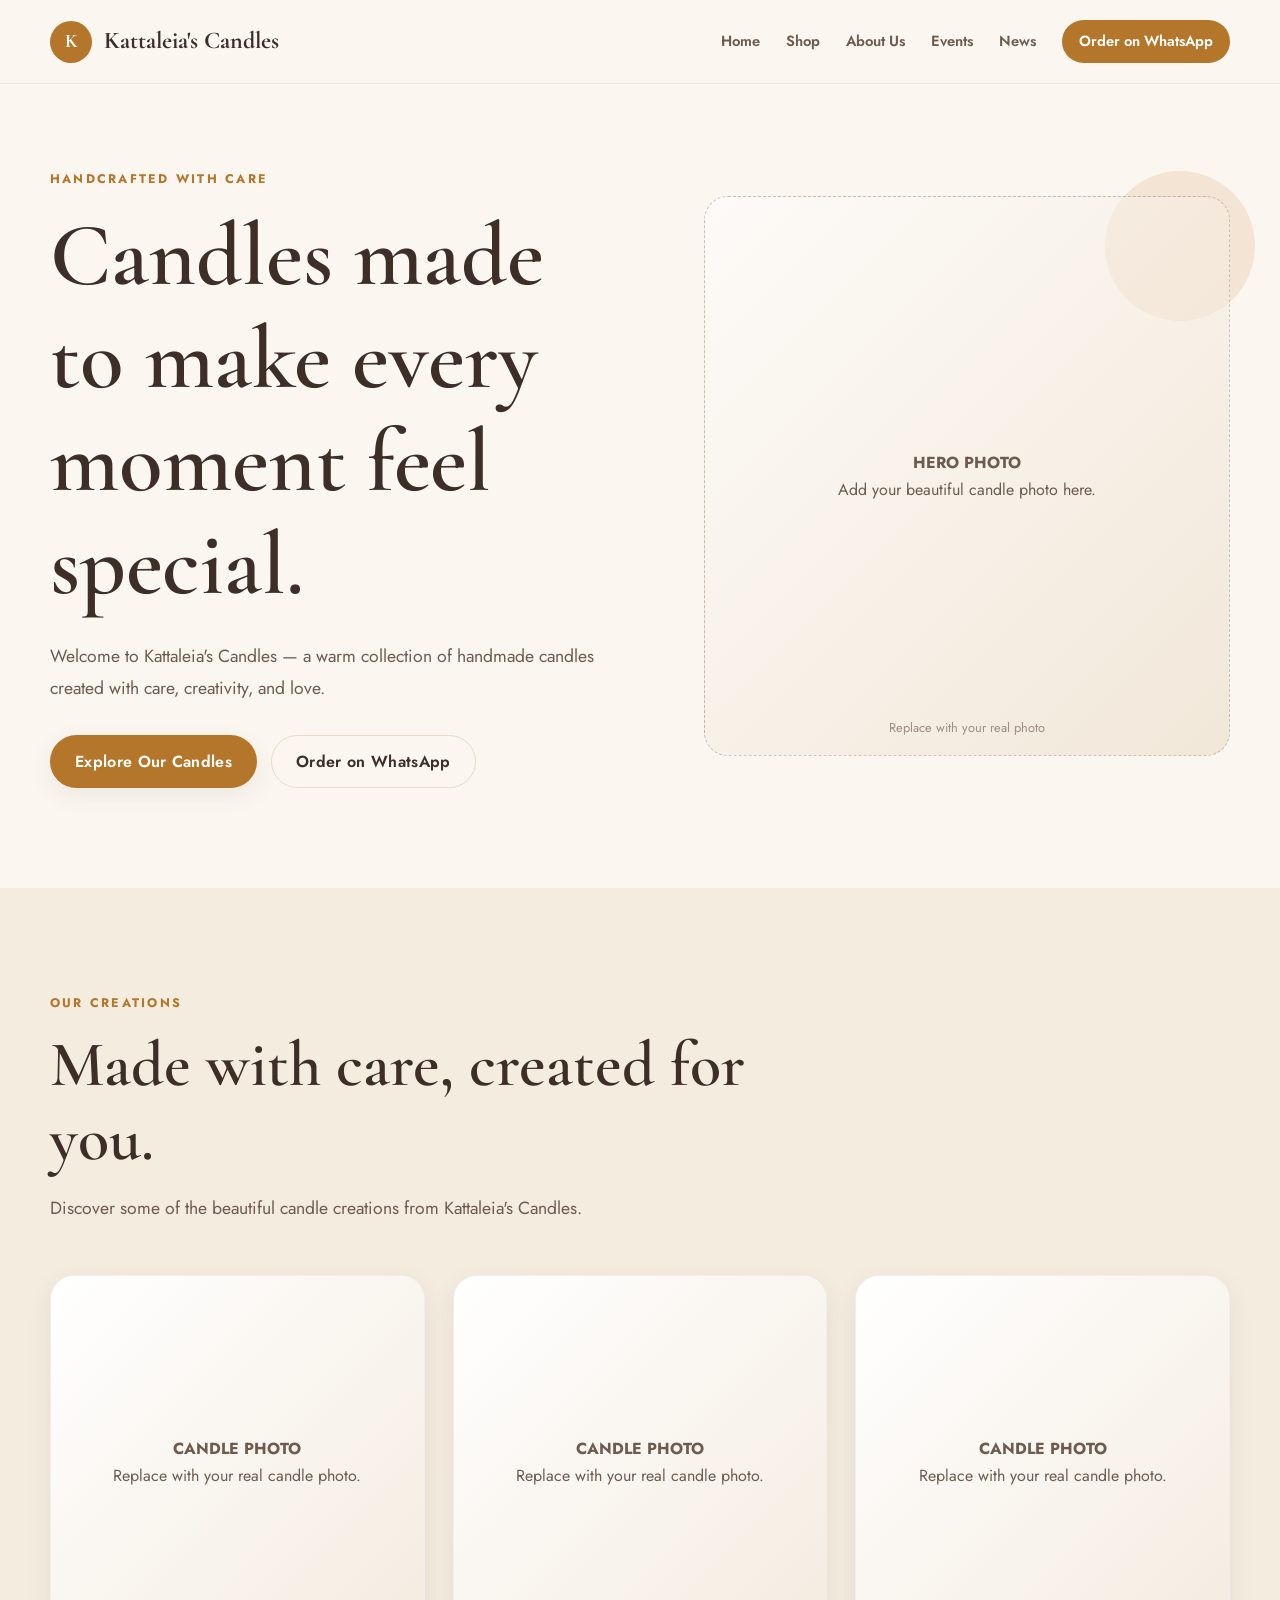
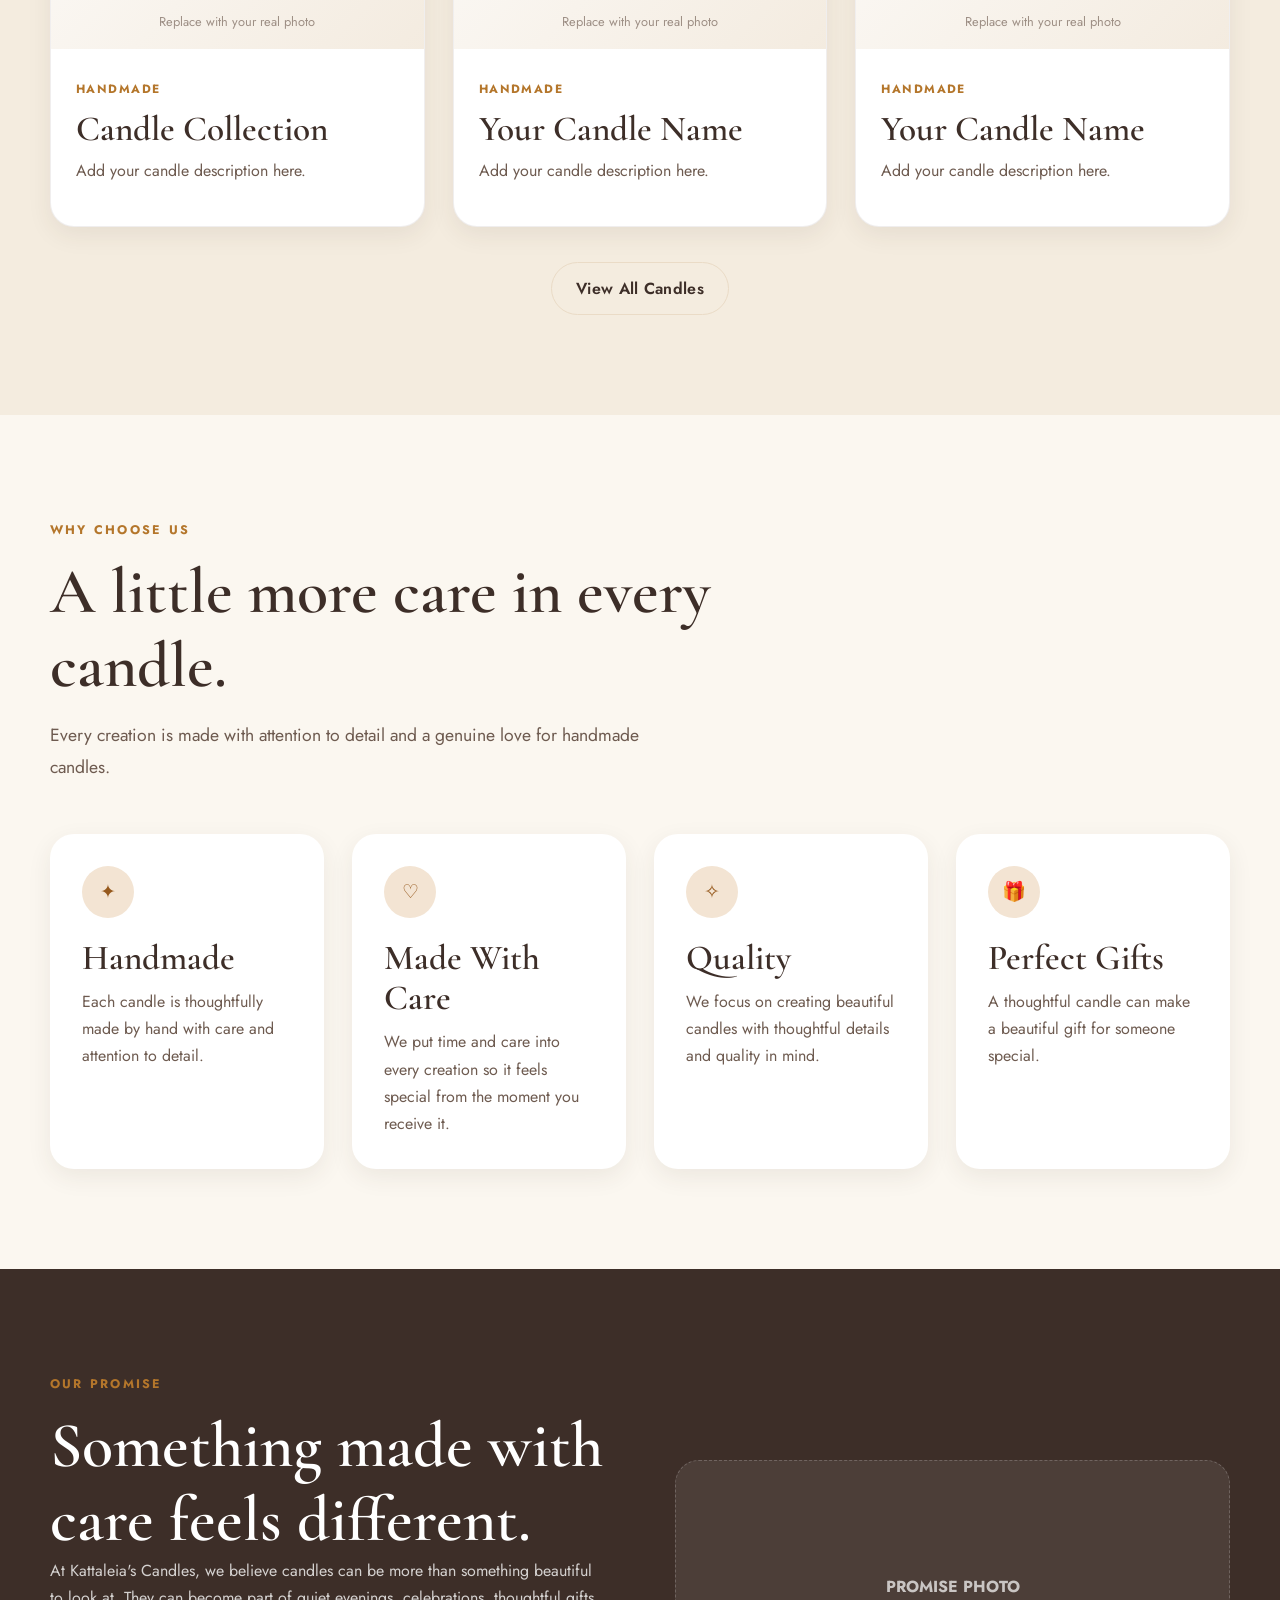
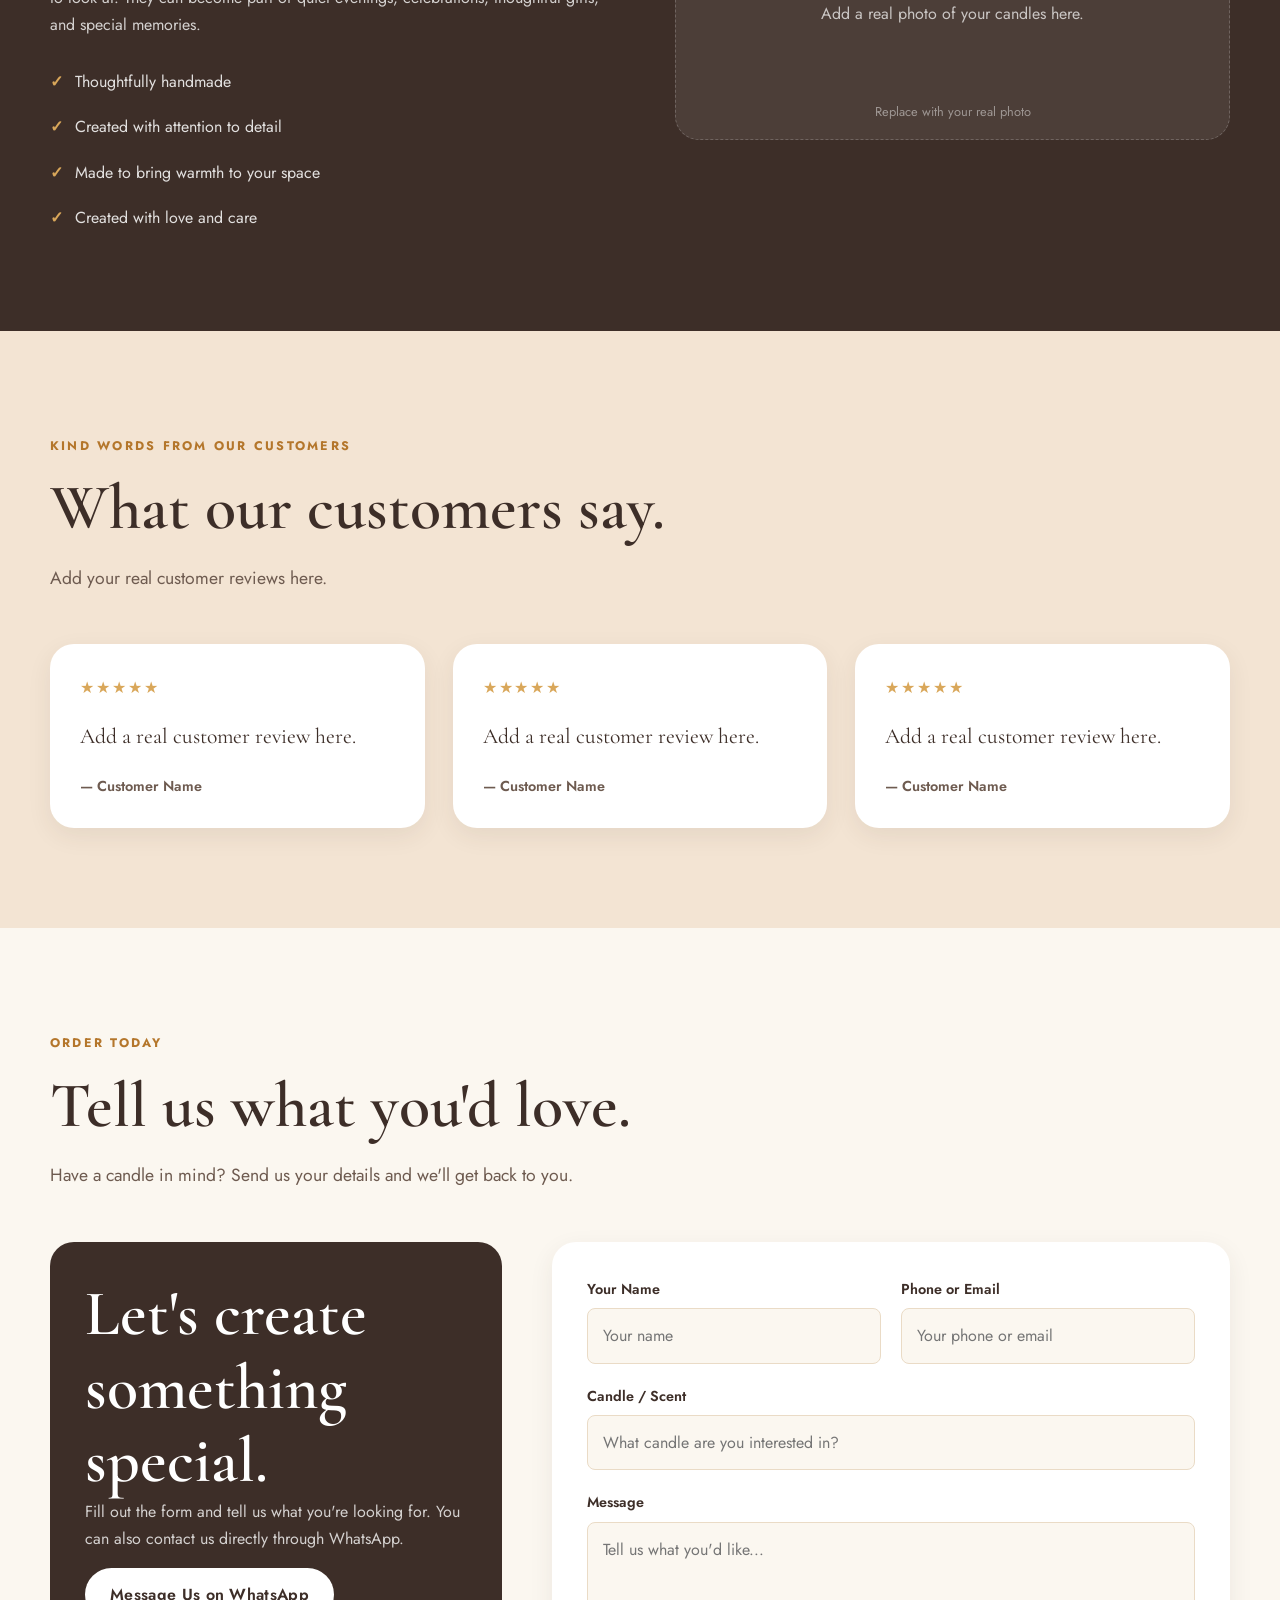
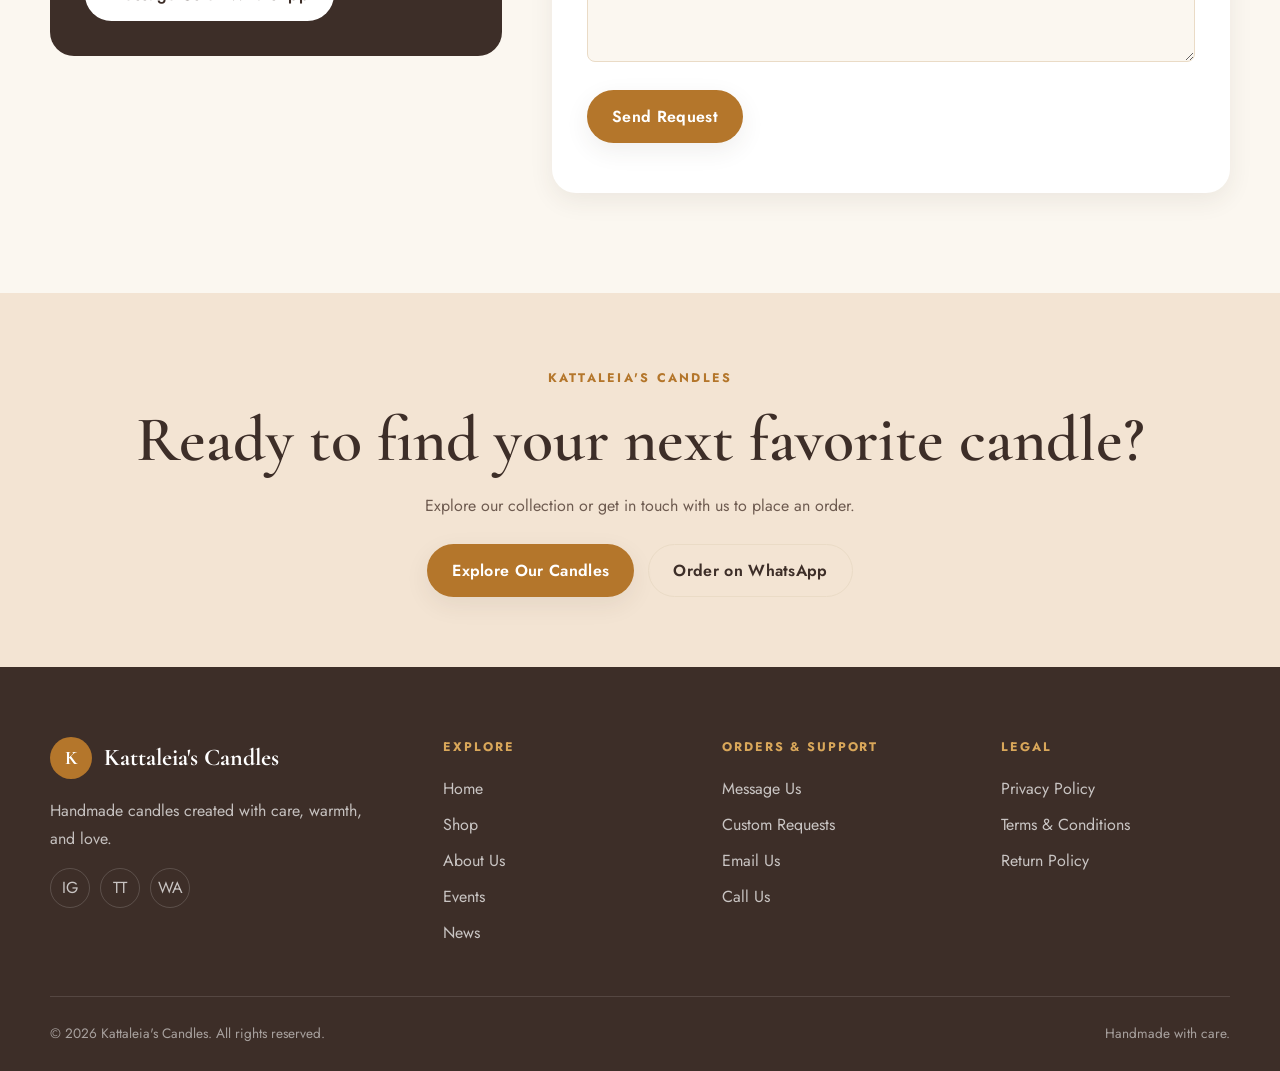
==== index.html @ 43942a3c "Rename home.html to index.html" ====
<!DOCTYPE html>
<html lang="en">
<head>
  <meta charset="UTF-8">

  <meta
    name="viewport"
    content="width=device-width, initial-scale=1.0"
  >

  <meta
    name="description"
    content="Kattaleia's Candles — Handmade candles created with care."
  >

  <title>Kattaleia's Candles</title>

  <!-- Google Fonts -->
  <link rel="preconnect" href="https://fonts.googleapis.com">
  <link rel="preconnect" href="https://fonts.gstatic.com" crossorigin>

  <link
    href="https://fonts.googleapis.com/css2?family=Cormorant+Garamond:wght@400;500;600;700&family=Jost:wght@300;400;500;600;700&display=swap"
    rel="stylesheet"
  >

  <!-- Main CSS -->
  <link rel="stylesheet" href="style.css">
</head>

<body>

  <!-- =====================================================
       HEADER / NAVIGATION
       ===================================================== -->

  <header class="site-header">

    <div class="container nav-wrap">

      <!-- Brand -->
      <a href="home.html" class="brand" aria-label="Kattaleia's Candles Home">

        <span class="brand-mark">
          K
        </span>

        <span>
          Kattaleia's Candles
        </span>

      </a>


      <!-- Mobile Menu Button -->
      <button
        class="nav-toggle"
        type="button"
        aria-label="Open navigation menu"
        aria-expanded="false"
        aria-controls="main-navigation"
      >
        ☰
      </button>


      <!-- Navigation -->
      <nav
        class="main-nav"
        id="main-navigation"
        aria-label="Main navigation"
      >

        <a href="home.html">
          Home
        </a>

        <a href="shop.html">
          Shop
        </a>

        <a href="about.html">
          About Us
        </a>

        <a href="events.html">
          Events
        </a>

        <a href="news.html">
          News
        </a>

        <!-- Replace with your real WhatsApp link -->
        <a
          href="WHATSAPP_LINK_HERE"
          class="nav-cta"
          target="_blank"
          rel="noopener"
        >
          Order on WhatsApp
        </a>

      </nav>

    </div>

  </header>


  <main>


    <!-- =====================================================
         HERO
         ===================================================== -->

    <section class="hero">

      <div class="container hero-grid">


        <!-- Hero Text -->

        <div class="hero-copy reveal">

          <span class="eyebrow">
            Handcrafted with care
          </span>

          <h1>
            Candles made to make every moment feel special.
          </h1>

          <p class="lead">
            Welcome to Kattaleia's Candles — a warm collection
            of handmade candles created with care, creativity,
            and love.
          </p>


          <div class="hero-actions">

            <a
              href="shop.html"
              class="btn btn--primary"
            >
              Explore Our Candles
            </a>

            <!-- Replace with your real WhatsApp link -->

            <a
              href="WHATSAPP_LINK_HERE"
              class="btn btn--ghost"
              target="_blank"
              rel="noopener"
            >
              Order on WhatsApp
            </a>

          </div>

        </div>


        <!-- Hero Image Placeholder -->

        <div class="hero-media reveal">

          <!--
            REPLACE THIS WITH YOUR REAL HERO PHOTO.

            Example:

            <img
              src="images/hero.jpg"
              alt="Kattaleia's handmade candles"
            >
          -->

          <div class="ph ph--hero">

            <div>

              <strong>
                HERO PHOTO
              </strong>

              <br>

              Add your beautiful candle photo here.

            </div>

          </div>

        </div>

      </div>

    </section>



    <!-- =====================================================
         FEATURED WORK
         ===================================================== -->

    <section class="section section--tint">

      <div class="container">


        <div class="section-head reveal">

          <span class="eyebrow">
            Our creations
          </span>

          <h2>
            Made with care, created for you.
          </h2>

          <p class="lead">
            Discover some of the beautiful candle creations
            from Kattaleia's Candles.
          </p>

        </div>


        <div class="grid grid--3">


          <!-- Candle 1 -->

          <article class="card reveal">

            <!-- Replace with real photo -->

            <div class="ph ph--square">

              <div>

                <strong>
                  CANDLE PHOTO
                </strong>

                <br>

                Replace with your real candle photo.

              </div>

            </div>


            <div class="card-body">

              <span class="card-tag">
                Handmade
              </span>

              <h3>
                Candle Collection
              </h3>

              <p>
                Add your candle description here.
              </p>

            </div>

          </article>



          <!-- Candle 2 -->

          <article class="card reveal">

            <div class="ph ph--square">

              <div>

                <strong>
                  CANDLE PHOTO
                </strong>

                <br>

                Replace with your real candle photo.

              </div>

            </div>


            <div class="card-body">

              <span class="card-tag">
                Handmade
              </span>

              <h3>
                Your Candle Name
              </h3>

              <p>
                Add your candle description here.
              </p>

            </div>

          </article>



          <!-- Candle 3 -->

          <article class="card reveal">

            <div class="ph ph--square">

              <div>

                <strong>
                  CANDLE PHOTO
                </strong>

                <br>

                Replace with your real candle photo.

              </div>

            </div>


            <div class="card-body">

              <span class="card-tag">
                Handmade
              </span>

              <h3>
                Your Candle Name
              </h3>

              <p>
                Add your candle description here.
              </p>

            </div>

          </article>


        </div>


        <div style="text-align: center; margin-top: 35px;">

          <a
            href="shop.html"
            class="btn btn--ghost"
          >
            View All Candles
          </a>

        </div>

      </div>

    </section>



    <!-- =====================================================
         WHY CHOOSE US
         ===================================================== -->

    <section class="section">

      <div class="container">


        <div class="section-head reveal">

          <span class="eyebrow">
            Why choose us
          </span>

          <h2>
            A little more care in every candle.
          </h2>

          <p class="lead">
            Every creation is made with attention to detail
            and a genuine love for handmade candles.
          </p>

        </div>


        <div class="grid grid--4">


          <!-- Feature 1 -->

          <article class="why-card reveal">

            <div class="why-icon">
              ✦
            </div>

            <h3>
              Handmade
            </h3>

            <p>
              Each candle is thoughtfully made by hand
              with care and attention to detail.
            </p>

          </article>


          <!-- Feature 2 -->

          <article class="why-card reveal">

            <div class="why-icon">
              ♡
            </div>

            <h3>
              Made With Care
            </h3>

            <p>
              We put time and care into every creation
              so it feels special from the moment you receive it.
            </p>

          </article>


          <!-- Feature 3 -->

          <article class="why-card reveal">

            <div class="why-icon">
              ✧
            </div>

            <h3>
              Quality
            </h3>

            <p>
              We focus on creating beautiful candles
              with thoughtful details and quality in mind.
            </p>

          </article>


          <!-- Feature 4 -->

          <article class="why-card reveal">

            <div class="why-icon">
              🎁
            </div>

            <h3>
              Perfect Gifts
            </h3>

            <p>
              A thoughtful candle can make a beautiful
              gift for someone special.
            </p>

          </article>


        </div>

      </div>

    </section>



    <!-- =====================================================
         OUR PROMISE
         ===================================================== -->

    <section class="promise">

      <div class="container promise-grid">


        <div class="reveal">

          <span class="eyebrow">
            Our promise
          </span>

          <h2>
            Something made with care feels different.
          </h2>

          <p>
            At Kattaleia's Candles, we believe candles can be
            more than something beautiful to look at.
            They can become part of quiet evenings,
            celebrations, thoughtful gifts, and special memories.
          </p>


          <ul class="promise-list">

            <li>
              Thoughtfully handmade
            </li>

            <li>
              Created with attention to detail
            </li>

            <li>
              Made to bring warmth to your space
            </li>

            <li>
              Created with love and care
            </li>

          </ul>

        </div>


        <!-- Promise Image -->

        <div class="reveal">

          <!--
            REPLACE WITH YOUR REAL PHOTO.

            Example:

            <img
              src="images/promise.jpg"
              alt="Kattaleia's handmade candle"
            >
          -->

          <div class="ph">

            <div>

              <strong>
                PROMISE PHOTO
              </strong>

              <br>

              Add a real photo of your candles here.

            </div>

          </div>

        </div>


      </div>

    </section>



    <!-- =====================================================
         CUSTOMER REVIEWS
         REVIEWS ONLY APPEAR ON HOME PAGE
         ===================================================== -->

    <section class="section section--blush">

      <div class="container">


        <div class="section-head reveal">

          <span class="eyebrow">
            Kind words from our customers
          </span>

          <h2>
            What our customers say.
          </h2>

          <p class="lead">
            Add your real customer reviews here.
          </p>

        </div>


        <div class="grid grid--3">


          <!-- Review Placeholder 1 -->

          <article class="review-card reveal">

            <div class="review-stars">
              ★★★★★
            </div>

            <p class="review-text">
              Add a real customer review here.
            </p>

            <div class="review-name">
              — Customer Name
            </div>

          </article>


          <!-- Review Placeholder 2 -->

          <article class="review-card reveal">

            <div class="review-stars">
              ★★★★★
            </div>

            <p class="review-text">
              Add a real customer review here.
            </p>

            <div class="review-name">
              — Customer Name
            </div>

          </article>


          <!-- Review Placeholder 3 -->

          <article class="review-card reveal">

            <div class="review-stars">
              ★★★★★
            </div>

            <p class="review-text">
              Add a real customer review here.
            </p>

            <div class="review-name">
              — Customer Name
            </div>

          </article>


        </div>

      </div>

    </section>



    <!-- =====================================================
         ORDER TODAY
         ===================================================== -->

    <section class="section">

      <div class="container">


        <div class="section-head reveal">

          <span class="eyebrow">
            Order today
          </span>

          <h2>
            Tell us what you'd love.
          </h2>

          <p class="lead">
            Have a candle in mind? Send us your details
            and we'll get back to you.
          </p>

        </div>


        <div class="form-wrap">


          <!-- Form Information -->

          <div class="form-side reveal">

            <h2>
              Let's create something special.
            </h2>

            <p>
              Fill out the form and tell us what you're
              looking for. You can also contact us directly
              through WhatsApp.
            </p>


            <!-- Replace with your real WhatsApp link -->

            <a
              href="WHATSAPP_LINK_HERE"
              class="btn btn--light"
              target="_blank"
              rel="noopener"
            >
              Message Us on WhatsApp
            </a>

          </div>


          <!-- Order Form -->

          <form
            class="order-form reveal"
            id="order-form"
          >


            <div class="form-row">


              <!-- Name -->

              <div class="field">

                <label for="name">
                  Your Name
                </label>

                <input
                  type="text"
                  id="name"
                  name="name"
                  placeholder="Your name"
                  required
                >

              </div>


              <!-- Contact -->

              <div class="field">

                <label for="contact">
                  Phone or Email
                </label>

                <input
                  type="text"
                  id="contact"
                  name="contact"
                  placeholder="Your phone or email"
                  required
                >

              </div>


            </div>


            <!-- Candle -->

            <div class="field">

              <label for="candle">
                Candle / Scent
              </label>

              <input
                type="text"
                id="candle"
                name="candle"
                placeholder="What candle are you interested in?"
              >

            </div>


            <!-- Message -->

            <div class="field">

              <label for="message">
                Message
              </label>

              <textarea
                id="message"
                name="message"
                placeholder="Tell us what you'd like..."
              ></textarea>

            </div>


            <div class="form-actions">

              <button
                type="submit"
                class="btn btn--primary"
              >
                Send Request
              </button>

            </div>


            <div
              class="form-status"
              id="form-status"
              aria-live="polite"
            ></div>


          </form>

        </div>

      </div>

    </section>



    <!-- =====================================================
         FINAL CTA
         ===================================================== -->

    <section class="cta-band">

      <div class="container reveal">

        <span class="eyebrow">
          Kattaleia's Candles
        </span>

        <h2>
          Ready to find your next favorite candle?
        </h2>

        <p>
          Explore our collection or get in touch with us
          to place an order.
        </p>


        <div class="hero-actions" style="justify-content: center;">

          <a
            href="shop.html"
            class="btn btn--primary"
          >
            Explore Our Candles
          </a>


          <!-- Replace with your real WhatsApp link -->

          <a
            href="WHATSAPP_LINK_HERE"
            class="btn btn--ghost"
            target="_blank"
            rel="noopener"
          >
            Order on WhatsApp
          </a>

        </div>

      </div>

    </section>


  </main>



  <!-- =====================================================
       FOOTER
       ===================================================== -->

  <footer class="site-footer">

    <div class="container">


      <div class="footer-grid">


        <!-- Brand -->

        <div class="footer-brand">

          <a
            href="home.html"
            class="brand"
          >

            <span class="brand-mark">
              K
            </span>

            <span>
              Kattaleia's Candles
            </span>

          </a>


          <p>
            Handmade candles created with care,
            warmth, and love.
          </p>


          <!-- Social Links -->

          <div class="social-row">


            <!-- Replace links -->

            <a
              href="INSTAGRAM_LINK_HERE"
              target="_blank"
              rel="noopener"
              aria-label="Instagram"
            >
              IG
            </a>


            <a
              href="TIKTOK_LINK_HERE"
              target="_blank"
              rel="noopener"
              aria-label="TikTok"
            >
              TT
            </a>


            <a
              href="WHATSAPP_LINK_HERE"
              target="_blank"
              rel="noopener"
              aria-label="WhatsApp"
            >
              WA
            </a>


          </div>

        </div>



        <!-- Explore -->

        <div>

          <div class="footer-tag">
            Explore
          </div>

          <ul>

            <li>
              <a href="home.html">
                Home
              </a>
            </li>

            <li>
              <a href="shop.html">
                Shop
              </a>
            </li>

            <li>
              <a href="about.html">
                About Us
              </a>
            </li>

            <li>
              <a href="events.html">
                Events
              </a>
            </li>

            <li>
              <a href="news.html">
                News
              </a>
            </li>

          </ul>

        </div>



        <!-- Orders -->

        <div>

          <div class="footer-tag">
            Orders & Support
          </div>

          <ul>

            <li>
              <a href="WHATSAPP_LINK_HERE">
                Message Us
              </a>
            </li>

            <li>
              <a href="WHATSAPP_LINK_HERE">
                Custom Requests
              </a>
            </li>

            <li>
              <a href="mailto:EMAIL_HERE">
                Email Us
              </a>
            </li>

            <li>
              <a href="tel:PHONE_NUMBER_HERE">
                Call Us
              </a>
            </li>

          </ul>

        </div>



        <!-- Legal -->

        <div>

          <div class="footer-tag">
            Legal
          </div>

          <ul>

            <li>
              <a href="privacy.html">
                Privacy Policy
              </a>
            </li>

            <li>
              <a href="terms.html">
                Terms & Conditions
              </a>
            </li>

            <li>
              <a href="returns.html">
                Return Policy
              </a>
            </li>

          </ul>

        </div>


      </div>



      <!-- Footer Bottom -->

      <div class="footer-bottom">

        <span>
          © 2026 Kattaleia's Candles. All rights reserved.
        </span>

        <span>
          Handmade with care.
        </span>

      </div>


    </div>

  </footer>



  <!-- =====================================================
       JAVASCRIPT
       ===================================================== -->

  <script src="script.js"></script>

</body>
</html>
---- style.css ----
/* =========================================================
   KATTALEIA'S CANDLES — GLOBAL STYLES
   ========================================================= */

/* ---------- DESIGN TOKENS ---------- */
:root {
  --cream: #FBF7F0;
  --cream-deep: #F4ECDF;
  --blush: #F3E4D3;
  --sand: #EADBC6;

  --ink: #3D2E28;
  --ink-soft: #6E5B50;

  --amber: #B4762B;
  --amber-deep: #96591D;
  --gold: #D9A75A;

  --white: #FFFFFF;

  --font-display:
    "Cormorant Garamond",
    Georgia,
    "Times New Roman",
    serif;

  --font-body:
    "Jost",
    "Segoe UI",
    Tahoma,
    sans-serif;

  --radius-sm: 8px;
  --radius-md: 14px;
  --radius-lg: 24px;

  --shadow-sm: 0 8px 24px rgba(61, 46, 40, 0.08);
  --shadow-md: 0 16px 40px rgba(61, 46, 40, 0.12);

  --header-height: 84px;
  --max-width: 1180px;
}

/* ---------- RESET ---------- */

*,
*::before,
*::after {
  box-sizing: border-box;
}

html {
  scroll-behavior: smooth;
}

body {
  margin: 0;
  background: var(--cream);
  color: var(--ink);
  font-family: var(--font-body);
  font-size: 16px;
  line-height: 1.7;
}

img {
  display: block;
  max-width: 100%;
}

button,
input,
textarea,
select {
  font: inherit;
}

button {
  cursor: pointer;
}

a {
  color: inherit;
  text-decoration: none;
}

a:hover {
  color: var(--amber-deep);
}

::selection {
  background: var(--sand);
  color: var(--ink);
}

:focus-visible {
  outline: 3px solid rgba(180, 118, 43, 0.35);
  outline-offset: 3px;
}

/* ---------- TYPOGRAPHY ---------- */

h1,
h2,
h3,
h4 {
  margin: 0;
  font-family: var(--font-display);
  font-weight: 600;
  line-height: 1.15;
  color: var(--ink);
}

h1 {
  font-size: clamp(3rem, 7vw, 5.8rem);
}

h2 {
  font-size: clamp(2.2rem, 5vw, 4rem);
}

h3 {
  font-size: clamp(1.5rem, 3vw, 2.2rem);
}

p {
  margin: 0 0 1rem;
}

.lead {
  max-width: 650px;
  color: var(--ink-soft);
  font-size: 1.1rem;
  line-height: 1.8;
}

/* ---------- LAYOUT ---------- */

.container {
  width: min(calc(100% - 40px), var(--max-width));
  margin-inline: auto;
}

.section {
  padding: 100px 0;
}

.section--tint {
  background: var(--cream-deep);
}

.section--blush {
  background: var(--blush);
}

.section-head {
  max-width: 760px;
  margin-bottom: 50px;
}

.eyebrow {
  display: inline-block;
  margin-bottom: 14px;
  color: var(--amber);
  font-size: 0.78rem;
  font-weight: 700;
  letter-spacing: 0.18em;
  text-transform: uppercase;
}

.section-head h2 {
  margin-bottom: 18px;
}

/* ---------- BUTTONS ---------- */

.btn {
  display: inline-flex;
  align-items: center;
  justify-content: center;
  min-height: 48px;
  padding: 12px 24px;
  border: 1px solid transparent;
  border-radius: 999px;
  font-weight: 600;
  letter-spacing: 0.02em;
  transition:
    transform 0.25s ease,
    background 0.25s ease,
    color 0.25s ease,
    border-color 0.25s ease,
    box-shadow 0.25s ease;
}

.btn:hover {
  transform: translateY(-2px);
}

.btn--primary {
  background: var(--amber);
  color: var(--white);
  box-shadow: var(--shadow-sm);
}

.btn--primary:hover {
  background: var(--amber-deep);
  color: var(--white);
}

.btn--ghost {
  border-color: var(--sand);
  background: transparent;
  color: var(--ink);
}

.btn--ghost:hover {
  border-color: var(--amber);
  color: var(--amber-deep);
}

.btn--light {
  background: var(--white);
  color: var(--ink);
}

.btn--light:hover {
  background: var(--cream);
}

/* ---------- IMAGE PLACEHOLDERS ---------- */

.ph {
  position: relative;
  display: grid;
  place-items: center;
  overflow: hidden;
  min-height: 280px;
  padding: 30px;
  border: 1px dashed rgba(61, 46, 40, 0.25);
  border-radius: var(--radius-lg);
  background:
    linear-gradient(
      135deg,
      rgba(255, 255, 255, 0.55),
      rgba(234, 219, 198, 0.55)
    );
  color: var(--ink-soft);
  text-align: center;
}

.ph::after {
  content: "Replace with your real photo";
  position: absolute;
  inset: auto 18px 16px;
  font-size: 0.8rem;
  opacity: 0.65;
}

.ph--hero {
  min-height: 560px;
}

.ph--square {
  aspect-ratio: 1 / 1;
  min-height: auto;
}

.ph--wide {
  aspect-ratio: 16 / 9;
  min-height: auto;
}

/* ---------- HEADER ---------- */

.site-header {
  position: sticky;
  top: 0;
  z-index: 1000;
  height: var(--header-height);
  background: rgba(251, 247, 240, 0.94);
  border-bottom: 1px solid rgba(61, 46, 40, 0.08);
  backdrop-filter: blur(14px);
}

.nav-wrap {
  display: flex;
  align-items: center;
  justify-content: space-between;
  height: 100%;
  gap: 30px;
}

.brand {
  display: inline-flex;
  align-items: center;
  gap: 12px;
  font-family: var(--font-display);
  font-size: 1.5rem;
  font-weight: 700;
  white-space: nowrap;
}

.brand-mark {
  display: grid;
  place-items: center;
  width: 42px;
  height: 42px;
  border-radius: 50%;
  background: var(--amber);
  color: var(--white);
  font-family: var(--font-display);
  font-size: 1.2rem;
}

.main-nav {
  display: flex;
  align-items: center;
  gap: 26px;
}

.main-nav a {
  position: relative;
  font-size: 0.92rem;
  font-weight: 600;
  color: var(--ink-soft);
}

.main-nav a::after {
  content: "";
  position: absolute;
  left: 0;
  bottom: -7px;
  width: 100%;
  height: 1px;
  background: var(--amber);
  transform: scaleX(0);
  transform-origin: center;
  transition: transform 0.25s ease;
}

.main-nav a:hover {
  color: var(--ink);
}

.main-nav a:hover::after {
  transform: scaleX(1);
}

.nav-cta {
  padding: 9px 17px;
  border-radius: 999px;
  background: var(--amber);
  color: var(--white) !important;
}

.nav-cta::after {
  display: none;
}

.nav-toggle {
  display: none;
  width: 44px;
  height: 44px;
  border: 0;
  background: transparent;
  color: var(--ink);
}

/* ---------- HERO ---------- */

.hero {
  padding: 80px 0 100px;
}

.hero-grid {
  display: grid;
  grid-template-columns: 1fr 0.9fr;
  align-items: center;
  gap: 70px;
}

.hero-copy {
  max-width: 650px;
}

.hero-copy h1 {
  margin-bottom: 25px;
}

.hero-copy .lead {
  margin-bottom: 30px;
}

.hero-actions {
  display: flex;
  flex-wrap: wrap;
  gap: 14px;
}

.hero-media {
  position: relative;
}

.hero-media::before {
  content: "";
  position: absolute;
  top: -25px;
  right: -25px;
  width: 150px;
  height: 150px;
  border-radius: 50%;
  background: var(--blush);
  z-index: -1;
}

/* ---------- GRIDS ---------- */

.grid {
  display: grid;
  gap: 28px;
}

.grid--2 {
  grid-template-columns: repeat(2, minmax(0, 1fr));
}

.grid--3 {
  grid-template-columns: repeat(3, minmax(0, 1fr));
}

.grid--4 {
  grid-template-columns: repeat(4, minmax(0, 1fr));
}

/* ---------- CARDS ---------- */

.card {
  overflow: hidden;
  border: 1px solid rgba(61, 46, 40, 0.08);
  border-radius: var(--radius-lg);
  background: var(--white);
  box-shadow: var(--shadow-sm);
  transition:
    transform 0.3s ease,
    box-shadow 0.3s ease;
}

.card:hover {
  transform: translateY(-5px);
  box-shadow: var(--shadow-md);
}

.card .ph {
  border: 0;
  border-radius: 0;
}

.card-body {
  padding: 25px;
}

.card-body h3 {
  margin-bottom: 8px;
}

.card-body p {
  color: var(--ink-soft);
}

.card-tag {
  display: inline-block;
  margin-bottom: 10px;
  color: var(--amber);
  font-size: 0.75rem;
  font-weight: 700;
  letter-spacing: 0.12em;
  text-transform: uppercase;
}

/* ---------- WHY CHOOSE US ---------- */

.why-card {
  padding: 32px;
  border-radius: var(--radius-lg);
  background: var(--white);
  box-shadow: var(--shadow-sm);
}

.why-icon {
  display: grid;
  place-items: center;
  width: 52px;
  height: 52px;
  margin-bottom: 20px;
  border-radius: 50%;
  background: var(--blush);
  color: var(--amber-deep);
  font-size: 1.2rem;
}

.why-card h3 {
  margin-bottom: 10px;
}

.why-card p {
  margin: 0;
  color: var(--ink-soft);
}

/* ---------- REVIEWS ---------- */

.review-card {
  padding: 30px;
  border-radius: var(--radius-lg);
  background: var(--white);
  box-shadow: var(--shadow-sm);
}

.review-stars {
  margin-bottom: 18px;
  color: var(--gold);
  letter-spacing: 0.12em;
}

.review-text {
  margin-bottom: 22px;
  font-family: var(--font-display);
  font-size: 1.35rem;
  line-height: 1.5;
}

.review-name {
  color: var(--ink-soft);
  font-size: 0.9rem;
  font-weight: 600;
}

/* ---------- PROMISE ---------- */

.promise {
  padding: 100px 0;
  background: var(--ink);
  color: var(--white);
}

.promise-grid {
  display: grid;
  grid-template-columns: 1fr 1fr;
  align-items: center;
  gap: 70px;
}

.promise h2,
.promise h3 {
  color: var(--white);
}

.promise p {
  color: rgba(255, 255, 255, 0.78);
}

.promise-list {
  display: grid;
  gap: 18px;
  margin: 30px 0 0;
  padding: 0;
  list-style: none;
}

.promise-list li {
  display: flex;
  align-items: flex-start;
  gap: 12px;
  color: rgba(255, 255, 255, 0.85);
}

.promise-list li::before {
  content: "✓";
  color: var(--gold);
  font-weight: 700;
}

.promise .ph {
  border-color: rgba(255, 255, 255, 0.2);
  background: rgba(255, 255, 255, 0.08);
  color: rgba(255, 255, 255, 0.7);
}

/* ---------- EVENTS / NEWS ---------- */

.post-row {
  display: grid;
  grid-template-columns: 110px 1fr;
  gap: 28px;
  padding: 28px 0;
  border-bottom: 1px solid rgba(61, 46, 40, 0.12);
}

.post-row:first-child {
  border-top: 1px solid rgba(61, 46, 40, 0.12);
}

.post-date {
  color: var(--amber);
  font-family: var(--font-display);
  font-size: 1.2rem;
  font-weight: 600;
}

.post-row h3 {
  margin-bottom: 8px;
}

.post-row p {
  color: var(--ink-soft);
}

.post-list {
  display: grid;
  gap: 0;
}

/* ---------- ABOUT / PROCESS ---------- */

.steps {
  display: grid;
  grid-template-columns: repeat(3, minmax(0, 1fr));
  gap: 28px;
}

.step {
  position: relative;
  padding: 30px;
  border-radius: var(--radius-lg);
  background: var(--white);
  box-shadow: var(--shadow-sm);
}

.step-number {
  display: inline-grid;
  place-items: center;
  width: 42px;
  height: 42px;
  margin-bottom: 18px;
  border-radius: 50%;
  background: var(--amber);
  color: var(--white);
  font-weight: 700;
}

.step h3 {
  margin-bottom: 10px;
}

.step p {
  margin: 0;
  color: var(--ink-soft);
}

.split {
  display: grid;
  grid-template-columns: 1fr 1fr;
  align-items: center;
  gap: 70px;
}

/* ---------- INNER PAGE HERO ---------- */

.page-hero {
  padding: 90px 0;
  background: var(--cream-deep);
  text-align: center;
}

.page-hero .eyebrow {
  margin-bottom: 10px;
}

.page-hero h1 {
  margin-bottom: 20px;
}

.page-hero .lead {
  margin-inline: auto;
}

/* ---------- NOTES ---------- */

.note {
  padding: 18px 20px;
  border-left: 3px solid var(--amber);
  border-radius: 0 var(--radius-sm) var(--radius-sm) 0;
  background: var(--cream-deep);
  color: var(--ink-soft);
}

/* ---------- LEGAL PAGES ---------- */

.legal {
  max-width: 850px;
  margin-inline: auto;
}

.legal h2 {
  margin: 45px 0 15px;
  font-size: 2rem;
}

.legal h3 {
  margin: 30px 0 10px;
  font-size: 1.45rem;
}

.legal p,
.legal li {
  color: var(--ink-soft);
}

.legal ul,
.legal ol {
  padding-left: 24px;
}

/* ---------- CTA BAND ---------- */

.cta-band {
  padding: 70px 0;
  background: var(--blush);
  text-align: center;
}

.cta-band h2 {
  margin-bottom: 15px;
}

.cta-band p {
  max-width: 650px;
  margin: 0 auto 25px;
  color: var(--ink-soft);
}

/* ---------- ORDER FORM ---------- */

.form-wrap {
  display: grid;
  grid-template-columns: 0.8fr 1.2fr;
  gap: 50px;
  align-items: start;
}

.form-side {
  padding: 35px;
  border-radius: var(--radius-lg);
  background: var(--ink);
  color: var(--white);
}

.form-side h2,
.form-side h3 {
  color: var(--white);
}

.form-side p {
  color: rgba(255, 255, 255, 0.78);
}

.order-form {
  padding: 35px;
  border-radius: var(--radius-lg);
  background: var(--white);
  box-shadow: var(--shadow-sm);
}

.form-row {
  display: grid;
  grid-template-columns: repeat(2, minmax(0, 1fr));
  gap: 20px;
}

.field {
  margin-bottom: 20px;
}

.field label {
  display: block;
  margin-bottom: 7px;
  font-size: 0.9rem;
  font-weight: 600;
}

.field input,
.field textarea,
.field select {
  width: 100%;
  padding: 13px 15px;
  border: 1px solid var(--sand);
  border-radius: var(--radius-sm);
  background: var(--cream);
  color: var(--ink);
  outline: none;
  transition:
    border-color 0.2s ease,
    box-shadow 0.2s ease;
}

.field textarea {
  min-height: 140px;
  resize: vertical;
}

.field input:focus,
.field textarea:focus,
.field select:focus {
  border-color: var(--amber);
  box-shadow: 0 0 0 3px rgba(180, 118, 43, 0.1);
}

.form-actions {
  display: flex;
  flex-wrap: wrap;
  align-items: center;
  gap: 15px;
}

.form-status {
  margin-top: 15px;
  color: var(--ink-soft);
  font-size: 0.9rem;
}

/* ---------- FOOTER ---------- */

.site-footer {
  padding: 70px 0 25px;
  background: var(--ink);
  color: var(--white);
}

.footer-grid {
  display: grid;
  grid-template-columns: 1.5fr repeat(3, 1fr);
  gap: 50px;
  padding-bottom: 50px;
}

.footer-brand {
  max-width: 340px;
}

.footer-brand .brand {
  color: var(--white);
  margin-bottom: 18px;
}

.footer-brand p {
  color: rgba(255, 255, 255, 0.7);
}

.footer-tag {
  margin-bottom: 16px;
  color: var(--gold);
  font-size: 0.78rem;
  font-weight: 700;
  letter-spacing: 0.15em;
  text-transform: uppercase;
}

.site-footer ul {
  display: grid;
  gap: 9px;
  margin: 0;
  padding: 0;
  list-style: none;
}

.site-footer li,
.site-footer a {
  color: rgba(255, 255, 255, 0.72);
}

.site-footer a:hover {
  color: var(--white);
}

.social-row {
  display: flex;
  flex-wrap: wrap;
  gap: 10px;
}

.social-row a {
  display: grid;
  place-items: center;
  width: 40px;
  height: 40px;
  border: 1px solid rgba(255, 255, 255, 0.16);
  border-radius: 50%;
}

.footer-bottom {
  display: flex;
  align-items: center;
  justify-content: space-between;
  gap: 20px;
  padding-top: 25px;
  border-top: 1px solid rgba(255, 255, 255, 0.12);
  color: rgba(255, 255, 255, 0.55);
  font-size: 0.85rem;
}

/* ---------- REVEAL ANIMATION ---------- */

.reveal {
  opacity: 0;
  transform: translateY(24px);
  transition:
    opacity 0.7s ease,
    transform 0.7s ease;
}

.reveal.is-visible {
  opacity: 1;
  transform: translateY(0);
}

/* ---------- REDUCED MOTION ---------- */

@media (prefers-reduced-motion: reduce) {
  html {
    scroll-behavior: auto;
  }

  *,
  *::before,
  *::after {
    animation-duration: 0.01ms !important;
    animation-iteration-count: 1 !important;
    transition-duration: 0.01ms !important;
  }

  .reveal {
    opacity: 1;
    transform: none;
  }
}

/* ---------- TABLET ---------- */

@media (max-width: 1020px) {
  .main-nav {
    gap: 16px;
  }

  .hero-grid,
  .promise-grid,
  .split {
    gap: 45px;
  }

  .grid--4 {
    grid-template-columns: repeat(2, minmax(0, 1fr));
  }

  .footer-grid {
    grid-template-columns: repeat(2, minmax(0, 1fr));
  }
}

/* ---------- MOBILE NAV ---------- */

@media (max-width: 900px) {
  .nav-toggle {
    display: grid;
    place-items: center;
  }

  .main-nav {
    position: absolute;
    top: var(--header-height);
    left: 0;
    right: 0;

    display: none;
    flex-direction: column;
    align-items: stretch;

    padding: 20px;
    border-bottom: 1px solid rgba(61, 46, 40, 0.08);
    background: var(--cream);
    box-shadow: var(--shadow-md);
  }

  .main-nav.is-open {
    display: flex;
  }

  .main-nav a {
    padding: 12px 8px;
  }

  .nav-cta {
    text-align: center;
  }

  .hero-grid,
  .promise-grid,
  .split,
  .form-wrap {
    grid-template-columns: 1fr;
  }

  .hero {
    padding: 60px 0 80px;
  }

  .hero-media {
    max-width: 650px;
    width: 100%;
    margin-inline: auto;
  }

  .ph--hero {
    min-height: 480px;
  }

  .steps {
    grid-template-columns: 1fr;
  }
}

/* ---------- SMALL MOBILE ---------- */

@media (max-width: 620px) {
  :root {
    --header-height: 72px;
  }

  .container {
    width: min(calc(100% - 28px), var(--max-width));
  }

  .section {
    padding: 70px 0;
  }

  .page-hero {
    padding: 65px 0;
  }

  h1 {
    font-size: clamp(2.7rem, 14vw, 4rem);
  }

  h2 {
    font-size: clamp(2rem, 10vw, 3rem);
  }

  .grid--2,
  .grid--3,
  .grid--4 {
    grid-template-columns: 1fr;
  }

  .form-row {
    grid-template-columns: 1fr;
  }

  .ph--hero {
    min-height: 380px;
  }

  .hero-actions,
  .form-actions {
    flex-direction: column;
    align-items: stretch;
  }

  .hero-actions .btn,
  .form-actions .btn {
    width: 100%;
  }

  .post-row {
    grid-template-columns: 1fr;
    gap: 8px;
  }

  .footer-grid {
    grid-template-columns: 1fr;
    gap: 35px;
  }

  .footer-bottom {
    flex-direction: column;
    align-items: flex-start;
  }

  .order-form,
  .form-side {
    padding: 25px;
  }
}
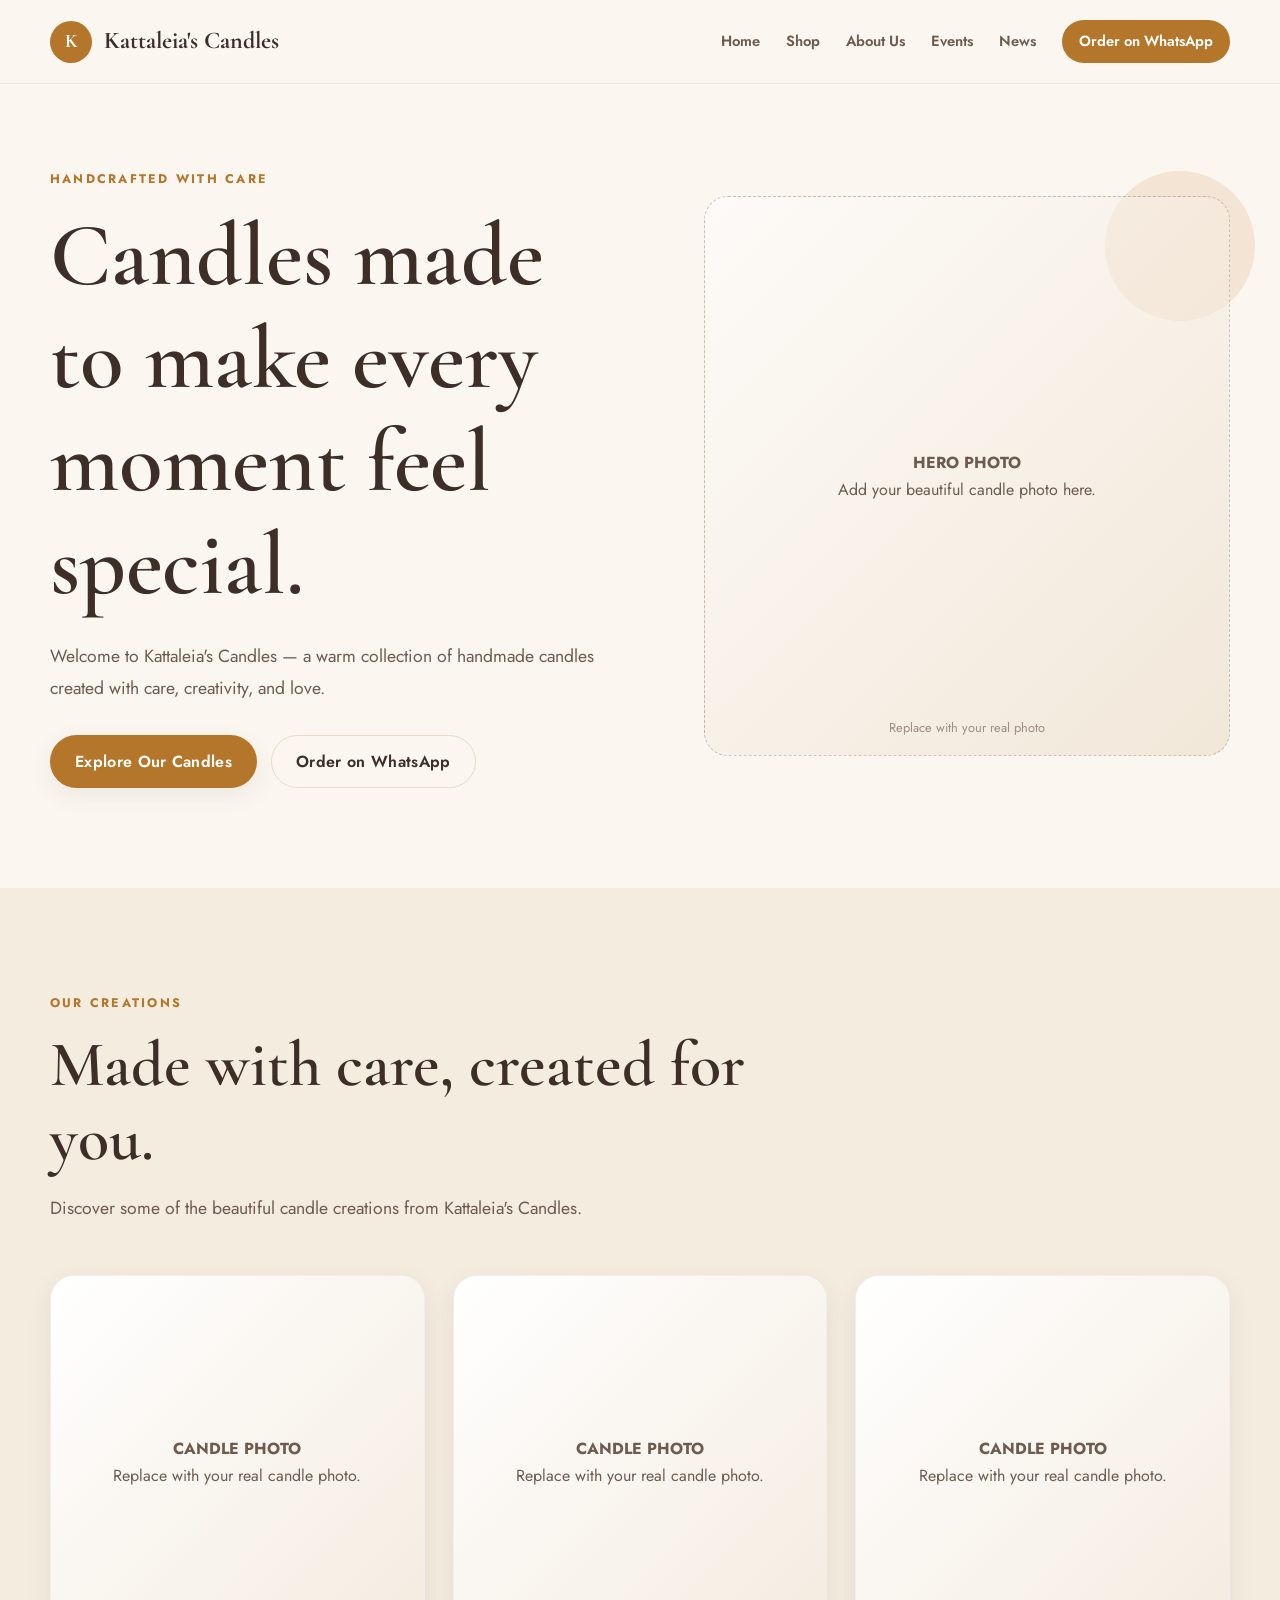
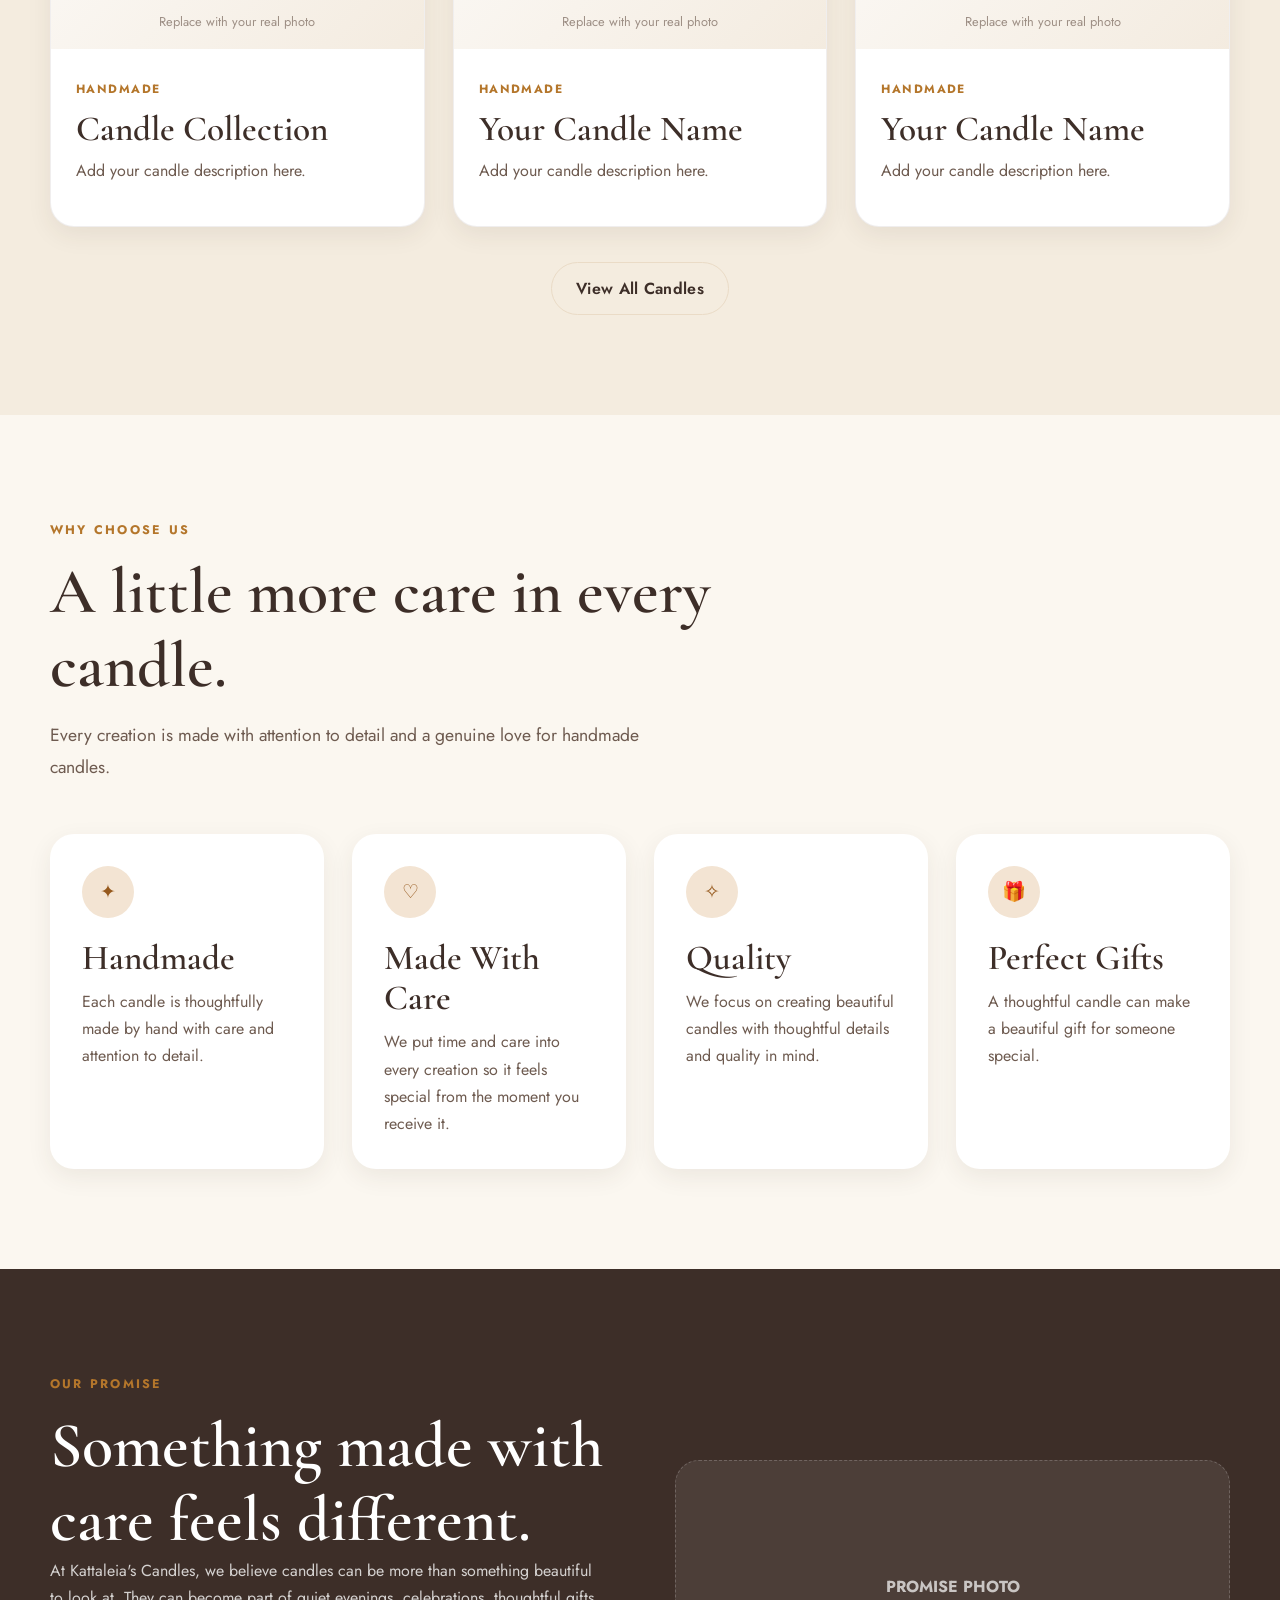
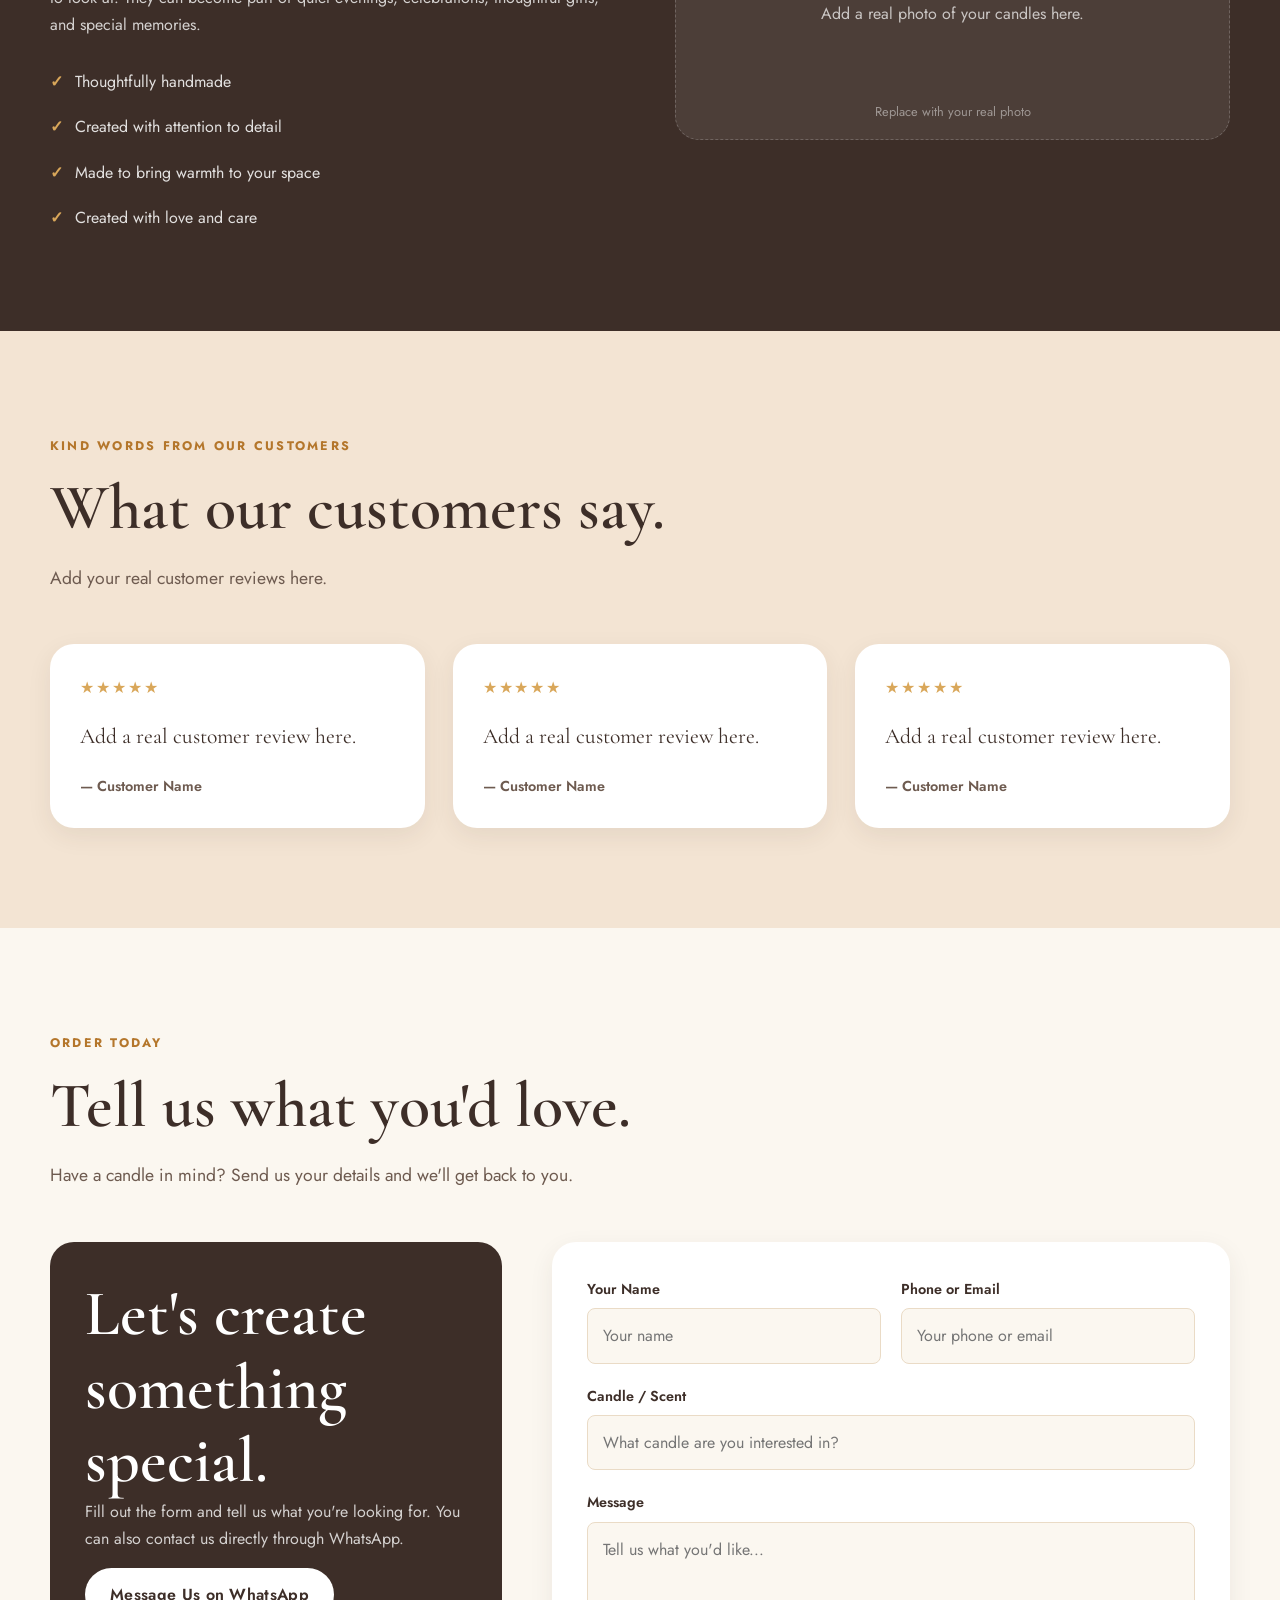
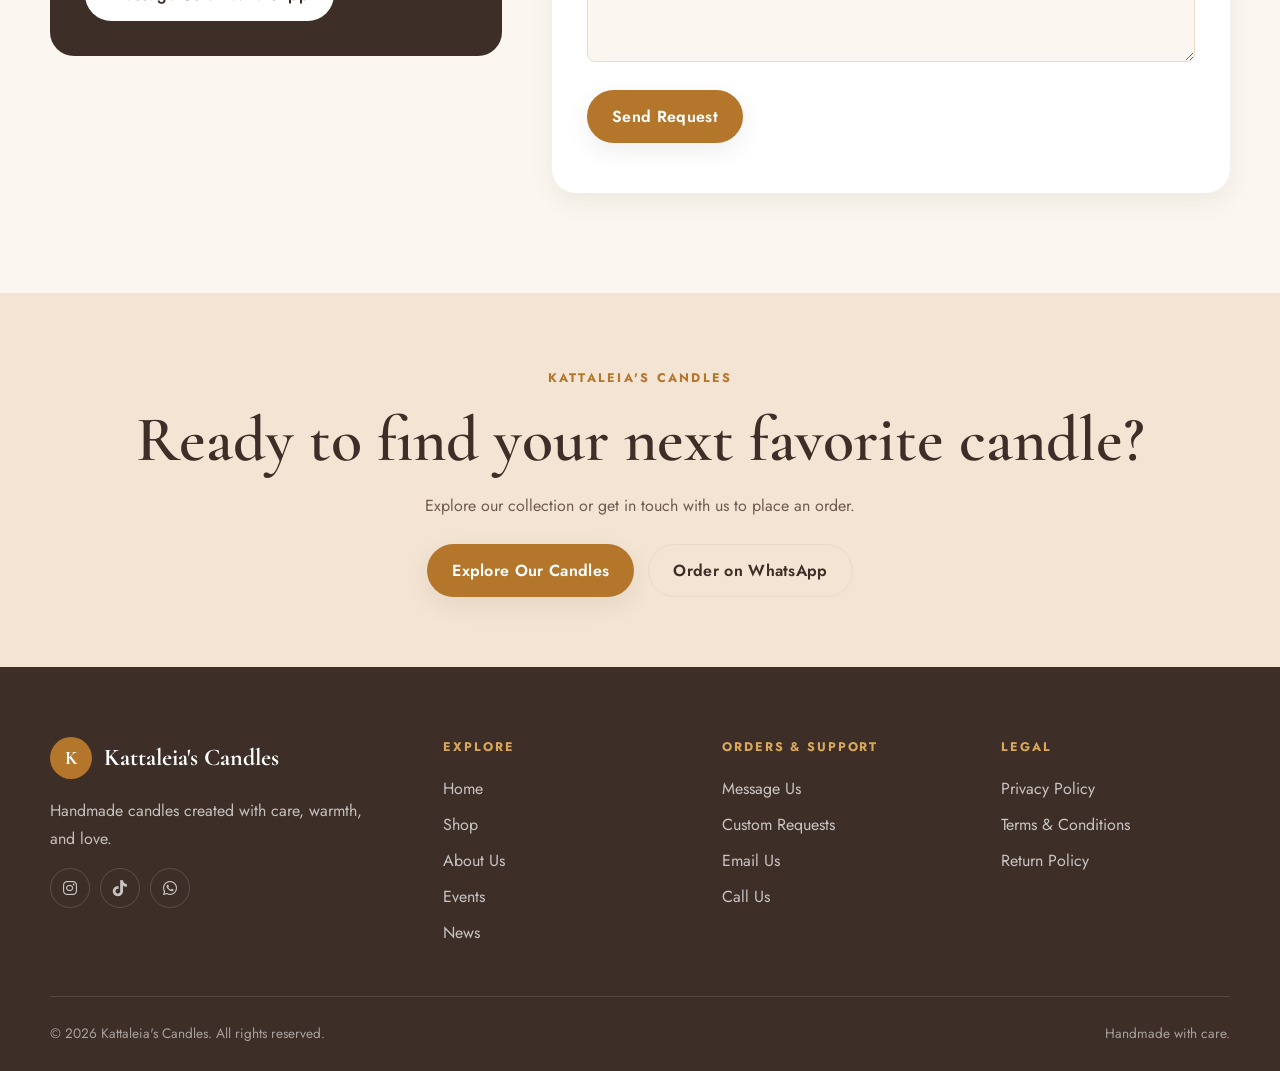
==== commit dadd43e6: "Update index.html" ====
--- a/index.html
+++ b/index.html
@@ -18,6 +18,12 @@
   <!-- Google Fonts -->
   <link rel="preconnect" href="https://fonts.googleapis.com">
   <link rel="preconnect" href="https://fonts.gstatic.com" crossorigin>
+
+  <!-- Font Awesome Icons -->
+<link
+  rel="stylesheet"
+  href="https://cdnjs.cloudflare.com/ajax/libs/font-awesome/6.5.2/css/all.min.css"
+>
 
   <link
     href="https://fonts.googleapis.com/css2?family=Cormorant+Garamond:wght@400;500;600;700&family=Jost:wght@300;400;500;600;700&display=swap"
@@ -951,40 +957,34 @@
 
           <div class="social-row">
 
-
-            <!-- Replace links -->
-
-            <a
-              href="INSTAGRAM_LINK_HERE"
-              target="_blank"
-              rel="noopener"
-              aria-label="Instagram"
-            >
-              IG
-            </a>
-
-
-            <a
-              href="TIKTOK_LINK_HERE"
-              target="_blank"
-              rel="noopener"
-              aria-label="TikTok"
-            >
-              TT
-            </a>
-
-
-            <a
-              href="WHATSAPP_LINK_HERE"
-              target="_blank"
-              rel="noopener"
-              aria-label="WhatsApp"
-            >
-              WA
-            </a>
-
-
-          </div>
+  <a
+    href="INSTAGRAM_LINK_HERE"
+    target="_blank"
+    rel="noopener"
+    aria-label="Instagram"
+  >
+    <i class="fa-brands fa-instagram"></i>
+  </a>
+
+  <a
+    href="TIKTOK_LINK_HERE"
+    target="_blank"
+    rel="noopener"
+    aria-label="TikTok"
+  >
+    <i class="fa-brands fa-tiktok"></i>
+  </a>
+
+  <a
+    href="WHATSAPP_LINK_HERE"
+    target="_blank"
+    rel="noopener"
+    aria-label="WhatsApp"
+  >
+    <i class="fa-brands fa-whatsapp"></i>
+  </a>
+
+</div>
 
         </div>
 
